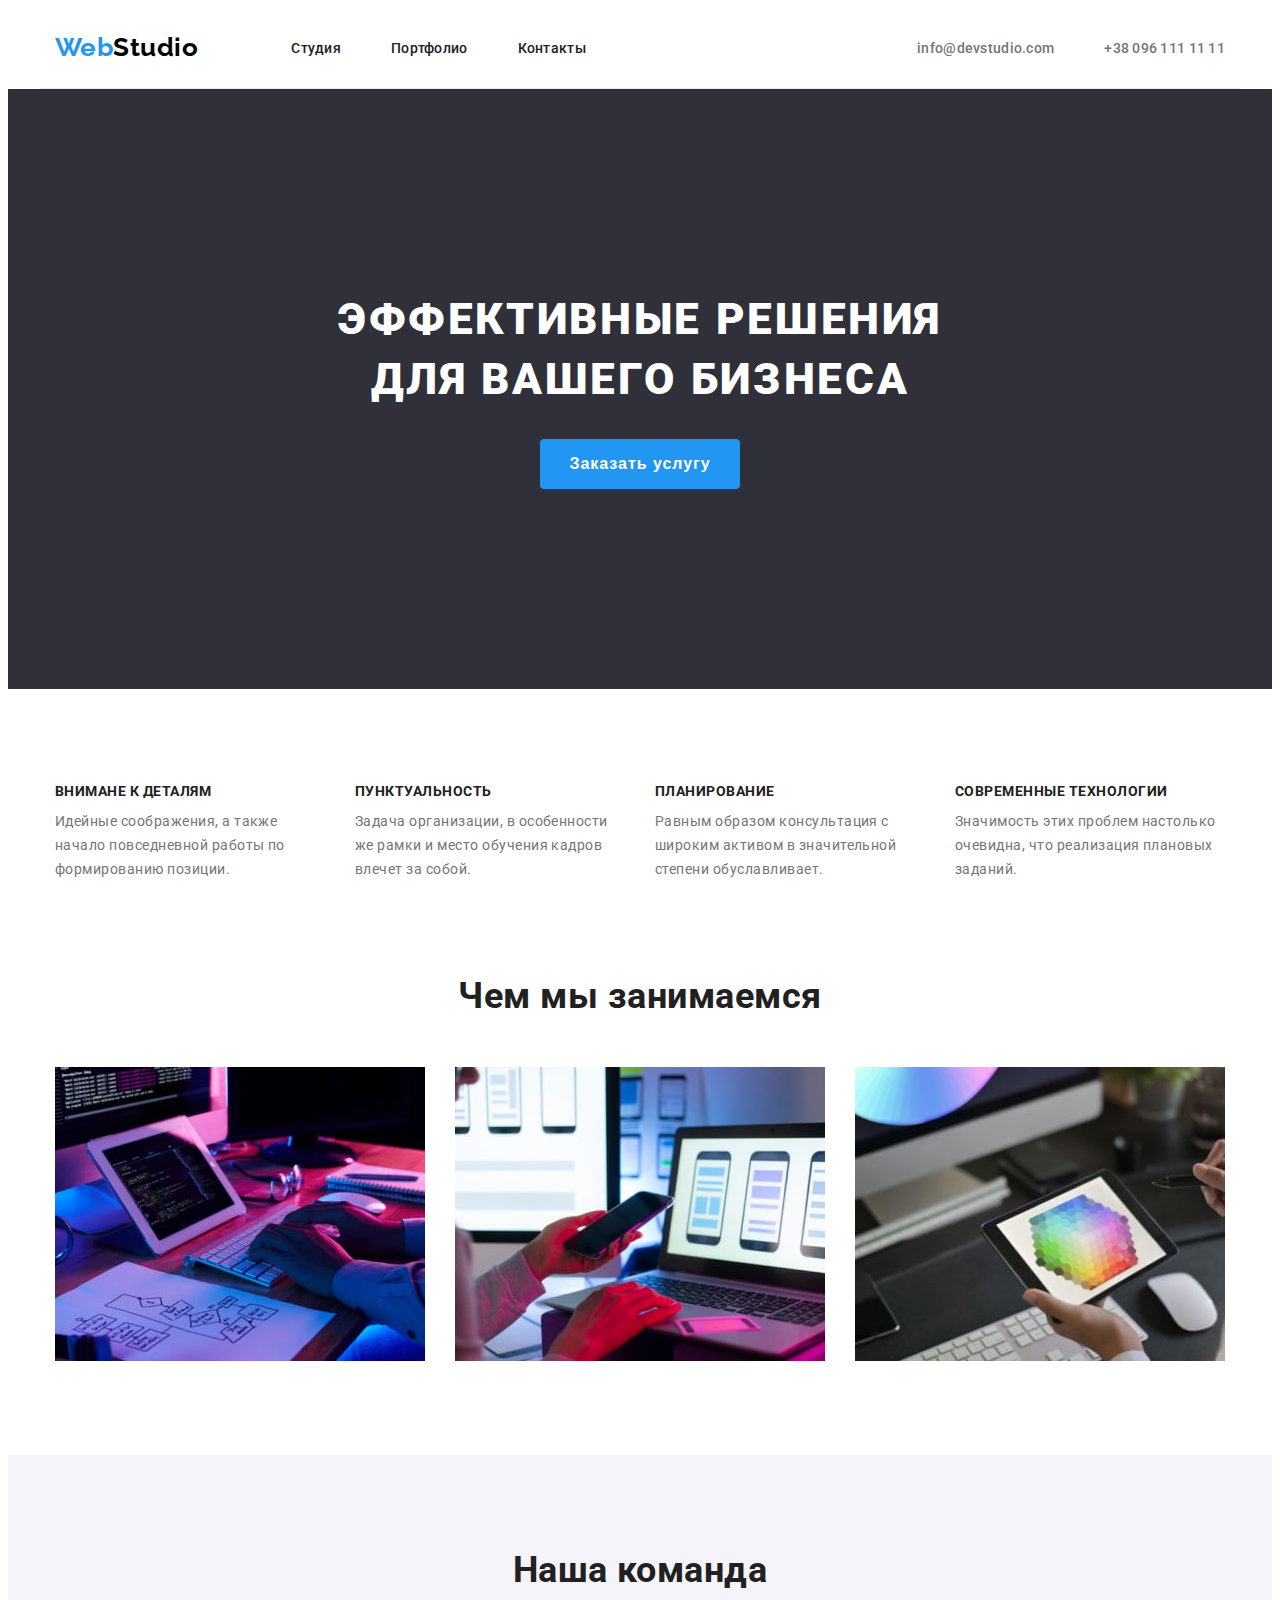
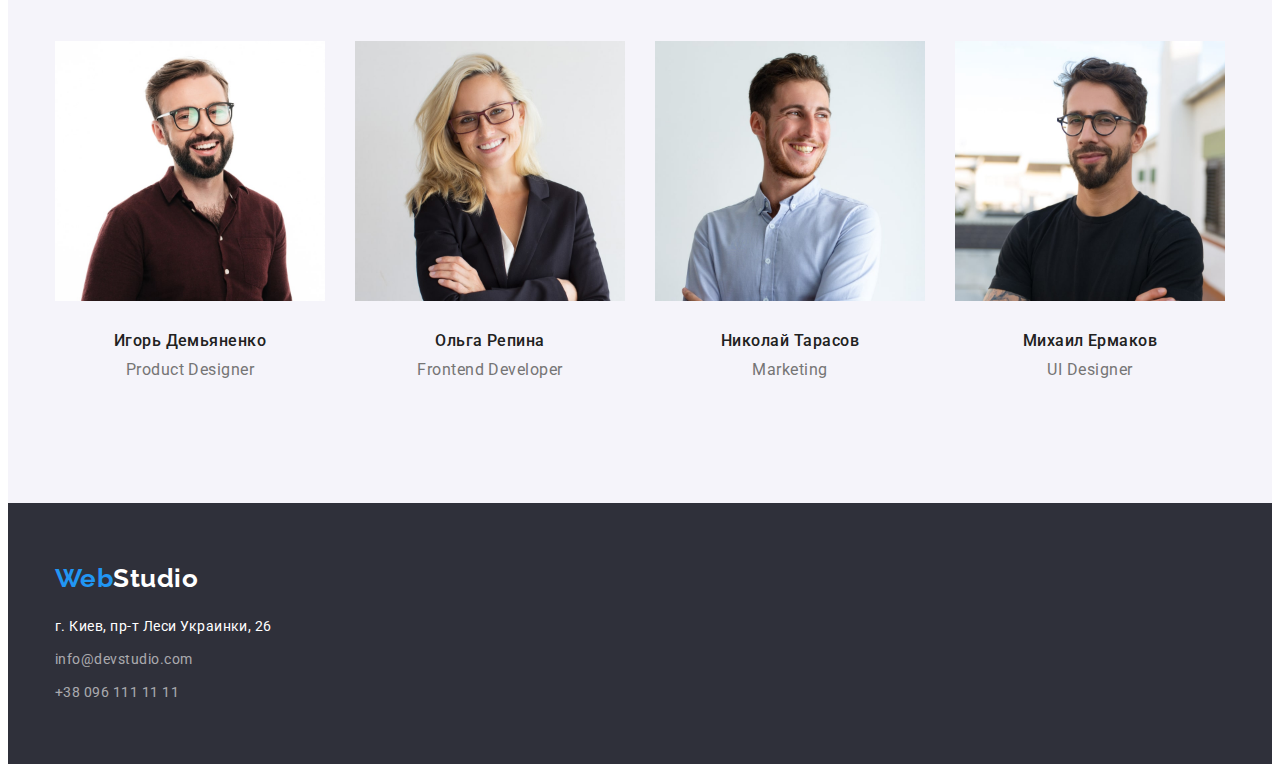
==== index.html @ ca456083 "Adds dbigiv to index" ====
<!DOCTYPE html>
<html lang="ru">
  <head>
    <meta charset="UTF-8" />
    <meta http-equiv="X-UA-Compatible" content="IE=edge" />
    <meta name="viewport" content="width=device-width, initial-scale=1.0" />
    <title>WebStudio - Main</title>
    <link rel="preconnect" href="https://fonts.googleapis.com" />
    <link rel="preconnect" href="https://fonts.gstatic.com" crossorigin />
    <link
      href="https://fonts.googleapis.com/css2?family=Raleway:wght@700&family=Roboto:wght@400;500;700;900&display=swap"
      rel="stylesheet"
    />
    <link
      rel="stylesheet"
      href="https://cdnjs.cloudflare.com/ajax/libs/modern-normalize/1.1.0/modern-normalize.min.css"
      integrity="sha512-wpPYUAdjBVSE4KJnH1VR1HeZfpl1ub8YT/NKx4PuQ5NmX2tKuGu6U/JRp5y+Y8XG2tV+wKQpNHVUX03MfMFn9Q=="
      crossorigin="anonymous"
      referrerpolicy="no-referrer"
    />
    <link rel="stylesheet" href="./css/styles.css" />
  </head>

  <body>
    <!-- Шапка -->
    <header class="header">
      <div class="container header-container">
        <nav class="header-nav">
          <a class="logo header-logo link" href="./" lang="en"
            ><span class="header-logo-accent">Web</span>Studio</a
          >
          <ul class="header-nav-list list">
            <li class="header-nav-item">
              <a class="header-nav-link link" href="./">Студия</a>
            </li>
            <li class="header-nav-item">
              <a class="header-nav-link link" href="./portfolio.html"
                >Портфолио</a
              >
            </li>
            <li class="header-nav-item">
              <a class="header-nav-link link" href="">Контакты</a>
            </li>
          </ul>
        </nav>

        <address class="address">
          <ul class="header-contact-list list">
            <li class="header-contact-item">
              <a
                class="header-contact-link link"
                href="email:info@devstudio.com"
                >info@devstudio.com</a
              >
            </li>
            <li class="header-contact-item">
              <a class="header-contact-link link" href="tel:+380961111111"
                >+38 096 111 11 11</a
              >
            </li>
          </ul>
        </address>
      </div>
    </header>

    <!-- Контент -->
    <main>
      <!-- Герой -->
      <section class="hero-section">
        <div class="container hero-container">
          <h1 class="hero-hdr">Эффективные решения для вашего бизнеса</h1>
          <button type="button" class="hero-btn btn">Заказать услугу</button>
        </div>
      </section>

      <!-- Особенности -->
      <section class="skills-section">
        <div class="container skills-container">
          <h2 class="" hidden>Особенности</h2>
          <ul class="skills-list list">
            <li class="skills-item">
              <h3 class="skills-item-header">Внимане к деталям</h3>
              <p class="skills-item-text">
                Идейные соображения, а также начало повседневной работы по
                формированию позиции.
              </p>
            </li>
            <li class="skills-item">
              <h3 class="skills-item-header">Пунктуальность</h3>
              <p class="skills-item-text">
                Задача организации, в особенности же рамки и место обучения
                кадров влечет за собой.
              </p>
            </li>
            <li class="skills-item">
              <h3 class="skills-item-header">Планирование</h3>
              <p class="skills-item-text">
                Равным образом консультация с широким активом в значительной
                степени обуславливает.
              </p>
            </li>
            <li class="skills-item">
              <h3 class="skills-item-header">Современные технологии</h3>
              <p class="skills-item-text">
                Значимость этих проблем настолько очевидна, что реализация
                плановых заданий.
              </p>
            </li>
          </ul>
        </div>
      </section>

      <!-- Чем мы занимаемся -->
      <section class="mission-section">
        <div class="container mission-container">
          <h2 class="mission-header">Чем мы занимаемся</h2>
          <ul class="mission-list list">
            <li class="mission-item">
              <img
                class="mission-img"
                src="./images/mission-img-1.jpg"
                alt="Выполняет верстку по блок-схеме для десктора и планшета"
                width="370"
                height="294"
              />
            </li>
            <li class="mission-item">
              <img
                class="mission-img"
                src="./images/mission-img-2.jpg"
                alt="Просматривает адаптивную верстку на ноутбуке"
                width="370"
                height="294"
              />
            </li>
            <li class="mission-item">
              <img
                class="mission-img"
                src="./images/mission-img-3.jpg"
                alt="Работает с цветовой картой"
                width="370"
                height="294"
              />
            </li>
          </ul>
        </div>
      </section>
      <!-- Наша команда -->
      <section class="team-section">
        <div class="container team-container">
          <h2 class="team-header">Наша команда</h2>
          <ul class="team-list list">
            <li class="team-item">
              <img
                class="team-img"
                src="./images/team-img-1.jpg"
                alt="парень улыбается"
                width="270"
                height="260"
              />
              <div class="team-item-info">
                <h3 class="team-item-header">Игорь Демьяненко</h3>
                <p class="team-item-text" lang="en">Product Designer</p>
              </div>
            </li>
            <li class="team-item">
              <img
                class="team-img"
                src="./images/team-img-2.jpg"
                alt="девушка улыбается"
                width="270"
                height="260"
              />
              <div class="team-item-info">
                <h3 class="team-item-header">Ольга Репина</h3>
                <p class="team-item-text" lang="en">Frontend Developer</p>
              </div>
            </li>
            <li class="team-item">
              <img
                class="team-img"
                src="./images/team-img-3.jpg"
                alt="парень улыбается"
                width="270"
                height="260"
              />
              <div class="team-item-info">
                <h3 class="team-item-header">Николай Тарасов</h3>
                <p class="team-item-text" lang="en">Marketing</p>
              </div>
            </li>
            <li class="team-item">
              <img
                class="team-img"
                src="./images/team-img-4.jpg"
                alt="парень улыбается"
                width="270"
                height="260"
              />
              <div class="team-item-info">
                <h3 class="team-item-header">Михаил Ермаков</h3>
                <p class="team-item-text" lang="en">UI Designer</p>
              </div>
            </li>
          </ul>
        </div>
      </section>
    </main>

    <!-- Подвал -->
    <footer class="footer">
      <div class="container footer-container">
        <a href="./" lang="en" class="logo footer-logo link"
          ><span class="footer-logo-accent">Web</span>Studio</a
        >
        <p class="footer-address">г. Киев, пр-т Леси Украинки, 26</p>
        <ul class="footer-list list">
          <li class="footer-item">
            <a class="footer-link link" href="email:info@devstudio.com"
              >info@devstudio.com
            </a>
          </li>
          <li class="footer-item">
            <a class="footer-link link" href="tel:+380961111111"
              >+38 096 111 11 11
            </a>
          </li>
        </ul>
      </div>
    </footer>
  </body>
</html>
---- css/styles.css ----
:root {
  --primary-header-color: #212121;
  --secondary-header-color: #ffffff;
  --primary-text-color: #757575;
  --secondary-text-color: #ffffff;
  --alt-bkg-color: #f5f4fa;
  --hero-footer-color: #2f303a;
  --accent-color: #2196f3;
  --logo-black: #000000;
  --logo-white: #ffffff;
  --logo-strike: #ececec;
  --card-border: #eeeeee;
  --flex-margin: 30px;
}

body {
  font-family: 'Roboto', sans-serif;
  font-style: normal;
  font-weight: 400;
  letter-spacing: 0.03em;
  background-color: #ffffff;
}

/* Глобальные */
html {
  box-sizing: border-box;
}

*,
*::before,
*::after {
  box-sizing: inherit;
  /* outline: tomato solid 1px; */
}

h1,
h2,
h3,
h4,
h5,
h6,
p {
  margin: 0;
  padding: 0;
}

img {
  display: block;
  max-width: 100%;
}

.link {
  text-decoration: none;
  font-style: inherit;
}

.list {
  list-style: none;
  padding: 0;
  margin: 0;
}
.logo {
  font-family: Raleway;
  font-weight: 700;
  font-size: 26px;
  line-height: calc(31 / 26);
}

.address {
  font-style: inherit;
}

.container {
  width: 1200px;
  margin: 0 auto;
  padding-left: 15px;
  padding-right: 15px;
}

/* Шапка */

.header-container {
  display: flex;
  align-items: center;
  justify-content: space-between;
  padding-top: 24px;
  padding-bottom: 25px;
  border-bottom: 1px solid var(--logo-strike);
}

.header-logo {
  color: var(--logo-black);
  display: inline-block;
  margin-right: 93px;
}

.header-logo-accent {
  color: var(--accent-color);
}

.header-nav {
  display: flex;
  align-items: center;
}

.header-nav-list {
  display: flex;
}

.header-nav-item:not(:last-child) {
  margin-right: 50px;
}

.header-nav-link {
  font-weight: 500;
  font-size: 14px;
  line-height: calc(16 / 14);
  letter-spacing: 0.02em;
  color: var(--primary-header-color);
}

.header-nav-link:hover,
.header-nav-link:focus {
  color: var(--accent-color);
}

.header-contact-list {
  display: flex;
}

.header-contact-item:not(:last-child) {
  margin-right: 50px;
}

.header-contact-link {
  font-weight: 500;
  font-size: 14px;
  line-height: calc(16 / 14);
  letter-spacing: 0.02em;
  color: var(--primary-text-color);
}
.header-contact-link:hover,
.header-contact-link:focus {
  color: var(--accent-color);
}

/* Герой */
.hero-section {
  background-color: var(--hero-footer-color);
}

.hero-container {
  padding: 200px 250px;
  text-align: center;
}

.hero-hdr {
  margin-bottom: 30px;
  font-weight: 900;
  font-size: 44px;
  line-height: calc(60 / 44);
  text-align: center;
  letter-spacing: 0.06em;
  text-transform: uppercase;
  color: var(--secondary-text-color);
}

.hero-btn {
  width: 200px;
  height: 50px;
  border-radius: 4px;
  border-style: none;

  font-weight: 700;
  font-size: 16px;
  line-height: calc(30 / 16);
  text-align: center;
  letter-spacing: 0.06em;
  color: var(--secondary-header-color);
  background-color: var(--accent-color);
  cursor: pointer;
}

/* Особенности */

.skills-container {
  padding-top: 94px;
  padding-bottom: 94px;
}

.skills-list {
  display: flex;
}

.skills-item {
  width: calc((100% - 3 * var(--flex-margin)) / 4);
}

.skills-item:not(:last-child) {
  margin-right: var(--flex-margin);
}

.skills-item-header {
  margin-bottom: 10px;

  font-weight: 700;
  font-size: 14px;
  line-height: calc(16 / 14);
  text-transform: uppercase;
  color: var(--primary-header-color);
}

.skills-item-text {
  font-size: 14px;
  line-height: calc(24 / 14);
  color: var(--primary-text-color);
}

/* Чем мы занимаемся */

.mission-header,
.team-header {
  margin-bottom: 50px;

  font-weight: 700;
  font-size: 36px;
  line-height: calc(42 / 36);
  text-align: center;
  color: var(--primary-header-color);
}

.mission-container {
  padding-bottom: 94px;
}

.mission-list {
  display: flex;
}

.mission-item {
  width: calc((100% - 2 * var(--flex-margin)) / 3);
}

.mission-item:not(:last-child) {
  margin-right: var(--flex-margin);
}

/* Наша команда */

.team-container {
  padding-top: 94px;
  padding-bottom: 94px;
}

.team-section {
  background-color: var(--alt-bkg-color);
}

.team-list {
  display: flex;
}

.team-item {
  width: calc((100% - 3 * var(--flex-margin)) / 4);
}

.team-item:not(:last-child) {
  margin-right: var(--flex-margin);
}

.team-item-info {
  padding: 30px;
}

.team-item-header {
  margin-bottom: 10px;
  font-weight: 500;
  font-size: 16px;
  line-height: calc(19 / 16);
  text-align: center;
  color: var(--primary-header-color);
}

.team-item-text {
  font-size: 16px;
  line-height: calc(19 / 16);
  text-align: center;
  color: var(--primary-text-color);
}

/* Подвал */
.footer {
  background-color: var(--hero-footer-color);
}

.footer-container {
  padding-top: 60px;
  padding-bottom: 60px;
}

.footer-logo {
  margin-bottom: 20px;
  display: block;
  color: var(--logo-white);
}

.footer-logo-accent {
  color: var(--accent-color);
}

.footer-address {
  margin-bottom: 9px;
  display: block;

  font-size: 14px;
  line-height: calc(24 / 14);
  color: var(--secondary-text-color);
}

.footer-item:not(:last-child) {
  margin-bottom: 9px;
}

.footer-link {
  font-size: 14px;
  line-height: calc(24 / 14);
  color: rgba(255, 255, 255, 0.6);
}
.footer-link:hover,
.footer-link:focus {
  color: var(--accent-color);
}

/* Портфолио */

.portfolio-container {
  padding-top: 94px;
  padding-bottom: 94px;
}

.filter-list {
  display: flex;
  justify-content: center;
  padding-bottom: 50px;
}

.filter-button {
  padding: 6px 22px;
  border-radius: 4px;
  border-style: none;

  font-weight: 500;
  font-size: 16px;
  line-height: calc(26 / 16);
  text-align: center;
  color: var(--primary-header-color);
  background-color: var(--alt-bkg-color);
  cursor: pointer;
}

.filter-item:not(:last-child) {
  margin-right: 8px;
}

.filter-button:hover,
.filter-button:focus {
  color: var(--secondary-header-color);
  background-color: var(--accent-color);
}

.examples-list {
  display: flex;
  flex-wrap: wrap;
  margin-top: calc(-1 * var(--flex-margin));
  margin-left: calc(-1 * var(--flex-margin));
}

.examples-item {
  margin-top: var(--flex-margin);
  margin-left: var(--flex-margin);
}

.examples-info {
  padding: 20px 24px;
  border-bottom: 1px solid var(--card-border);
  border-right: 1px solid var(--card-border);
  border-left: 1px solid var(--card-border);
}
.examples-header {
  font-weight: 700;
  font-size: 18px;
  line-height: calc(36 / 18);
  letter-spacing: 0.06em;
  color: var(--primary-header-color);
}

.examples-text {
  font-size: 16px;
  line-height: calc(30 / 16);
  color: var(--primary-text-color);
}

.examples-img {
  width: 370px;
  height: 294px;
}
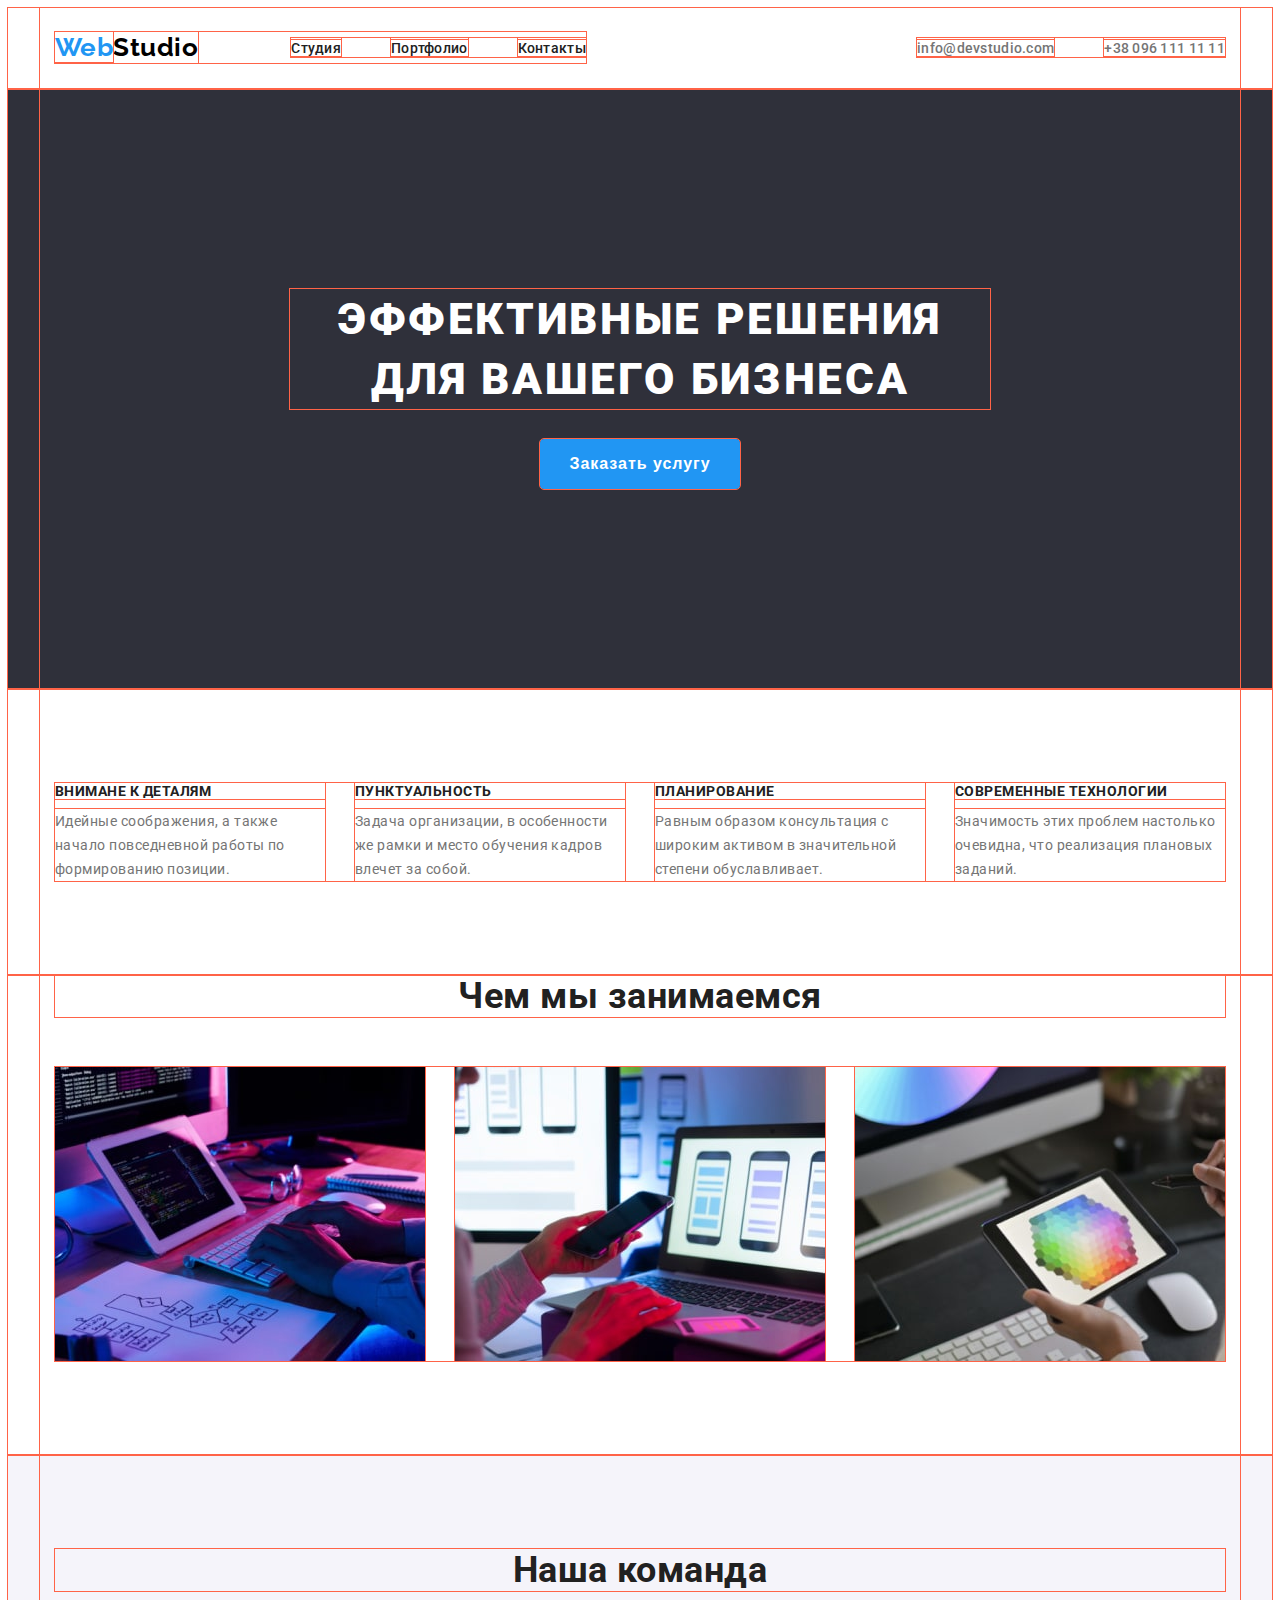
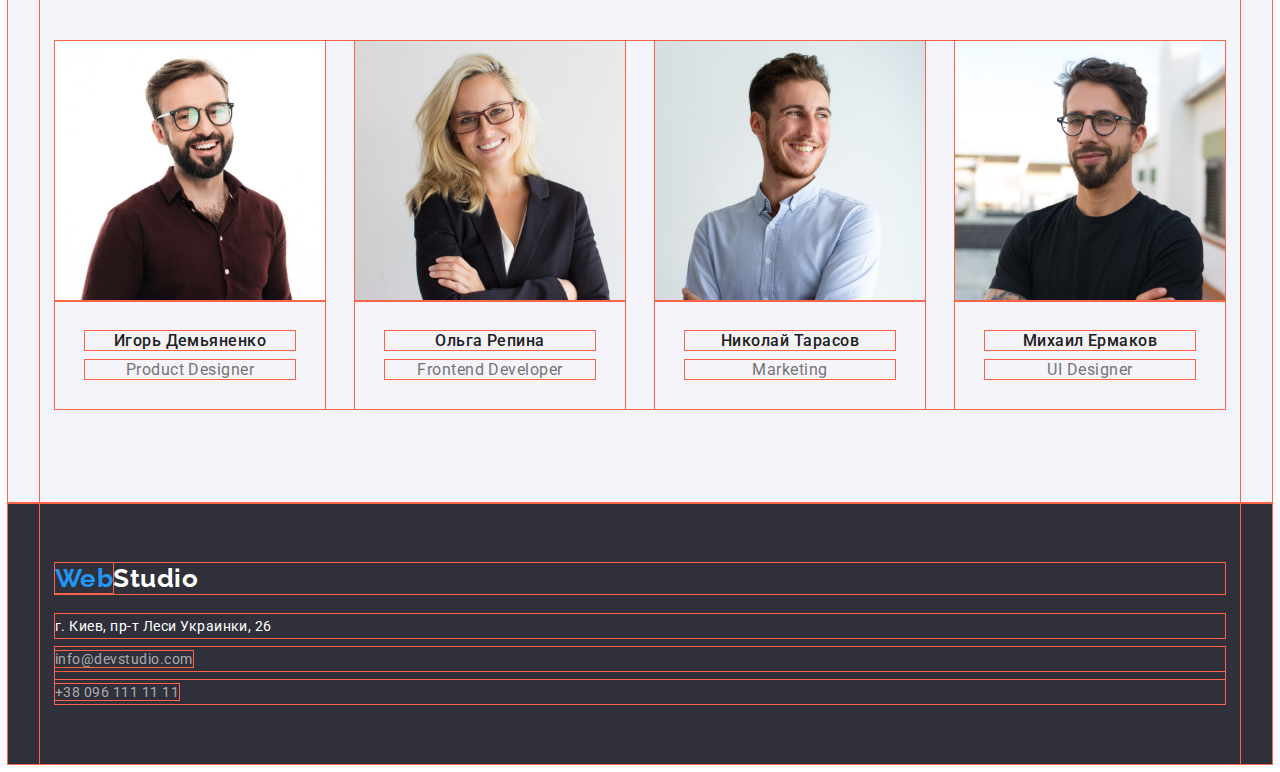
==== commit 7bb1f065: "Adds flexbasis" ====
--- a/index.html
+++ b/index.html
@@ -120,8 +120,6 @@
                 class="mission-img"
                 src="./images/mission-img-1.jpg"
                 alt="Выполняет верстку по блок-схеме для десктора и планшета"
-                width="370"
-                height="294"
               />
             </li>
             <li class="mission-item">
@@ -129,8 +127,6 @@
                 class="mission-img"
                 src="./images/mission-img-2.jpg"
                 alt="Просматривает адаптивную верстку на ноутбуке"
-                width="370"
-                height="294"
               />
             </li>
             <li class="mission-item">
@@ -138,8 +134,6 @@
                 class="mission-img"
                 src="./images/mission-img-3.jpg"
                 alt="Работает с цветовой картой"
-                width="370"
-                height="294"
               />
             </li>
           </ul>
@@ -155,8 +149,6 @@
                 class="team-img"
                 src="./images/team-img-1.jpg"
                 alt="парень улыбается"
-                width="270"
-                height="260"
               />
               <div class="team-item-info">
                 <h3 class="team-item-header">Игорь Демьяненко</h3>
@@ -168,8 +160,6 @@
                 class="team-img"
                 src="./images/team-img-2.jpg"
                 alt="девушка улыбается"
-                width="270"
-                height="260"
               />
               <div class="team-item-info">
                 <h3 class="team-item-header">Ольга Репина</h3>
@@ -181,8 +171,6 @@
                 class="team-img"
                 src="./images/team-img-3.jpg"
                 alt="парень улыбается"
-                width="270"
-                height="260"
               />
               <div class="team-item-info">
                 <h3 class="team-item-header">Николай Тарасов</h3>
@@ -194,8 +182,6 @@
                 class="team-img"
                 src="./images/team-img-4.jpg"
                 alt="парень улыбается"
-                width="270"
-                height="260"
               />
               <div class="team-item-info">
                 <h3 class="team-item-header">Михаил Ермаков</h3>
--- a/css/styles.css
+++ b/css/styles.css
@@ -30,7 +30,7 @@
 *::before,
 *::after {
   box-sizing: inherit;
-  /* outline: tomato solid 1px; */
+  outline: tomato solid 1px;
 }
 
 h1,
@@ -47,6 +47,7 @@
 img {
   display: block;
   max-width: 100%;
+  height: auto;
 }
 
 .link {
@@ -193,7 +194,7 @@
 }
 
 .skills-item {
-  width: calc((100% - 3 * var(--flex-margin)) / 4);
+  flex-basis: calc((100% - 3 * var(--flex-margin)) / 4);
 }
 
 .skills-item:not(:last-child) {
@@ -238,11 +239,17 @@
 }
 
 .mission-item {
-  width: calc((100% - 2 * var(--flex-margin)) / 3);
+  flex-basis: calc((100% - 2 * var(--flex-margin)) / 3);
 }
 
 .mission-item:not(:last-child) {
   margin-right: var(--flex-margin);
+}
+
+.mission-img {
+  /* width: 370px;
+  height: 294px; */
+  flex-basis: calc(100% / 3 - var(--flex-margin));
 }
 
 /* Наша команда */
@@ -261,7 +268,7 @@
 }
 
 .team-item {
-  width: calc((100% - 3 * var(--flex-margin)) / 4);
+  flex-basis: calc((100% - 3 * var(--flex-margin)) / 4);
 }
 
 .team-item:not(:last-child) {
@@ -401,6 +408,7 @@
 }
 
 .examples-img {
-  width: 370px;
-  height: 294px;
-}
+  /* width: 370px;
+  height: 294px; */
+  flex-basis: calc(100% / 3 - var(--flex-margin));
+}
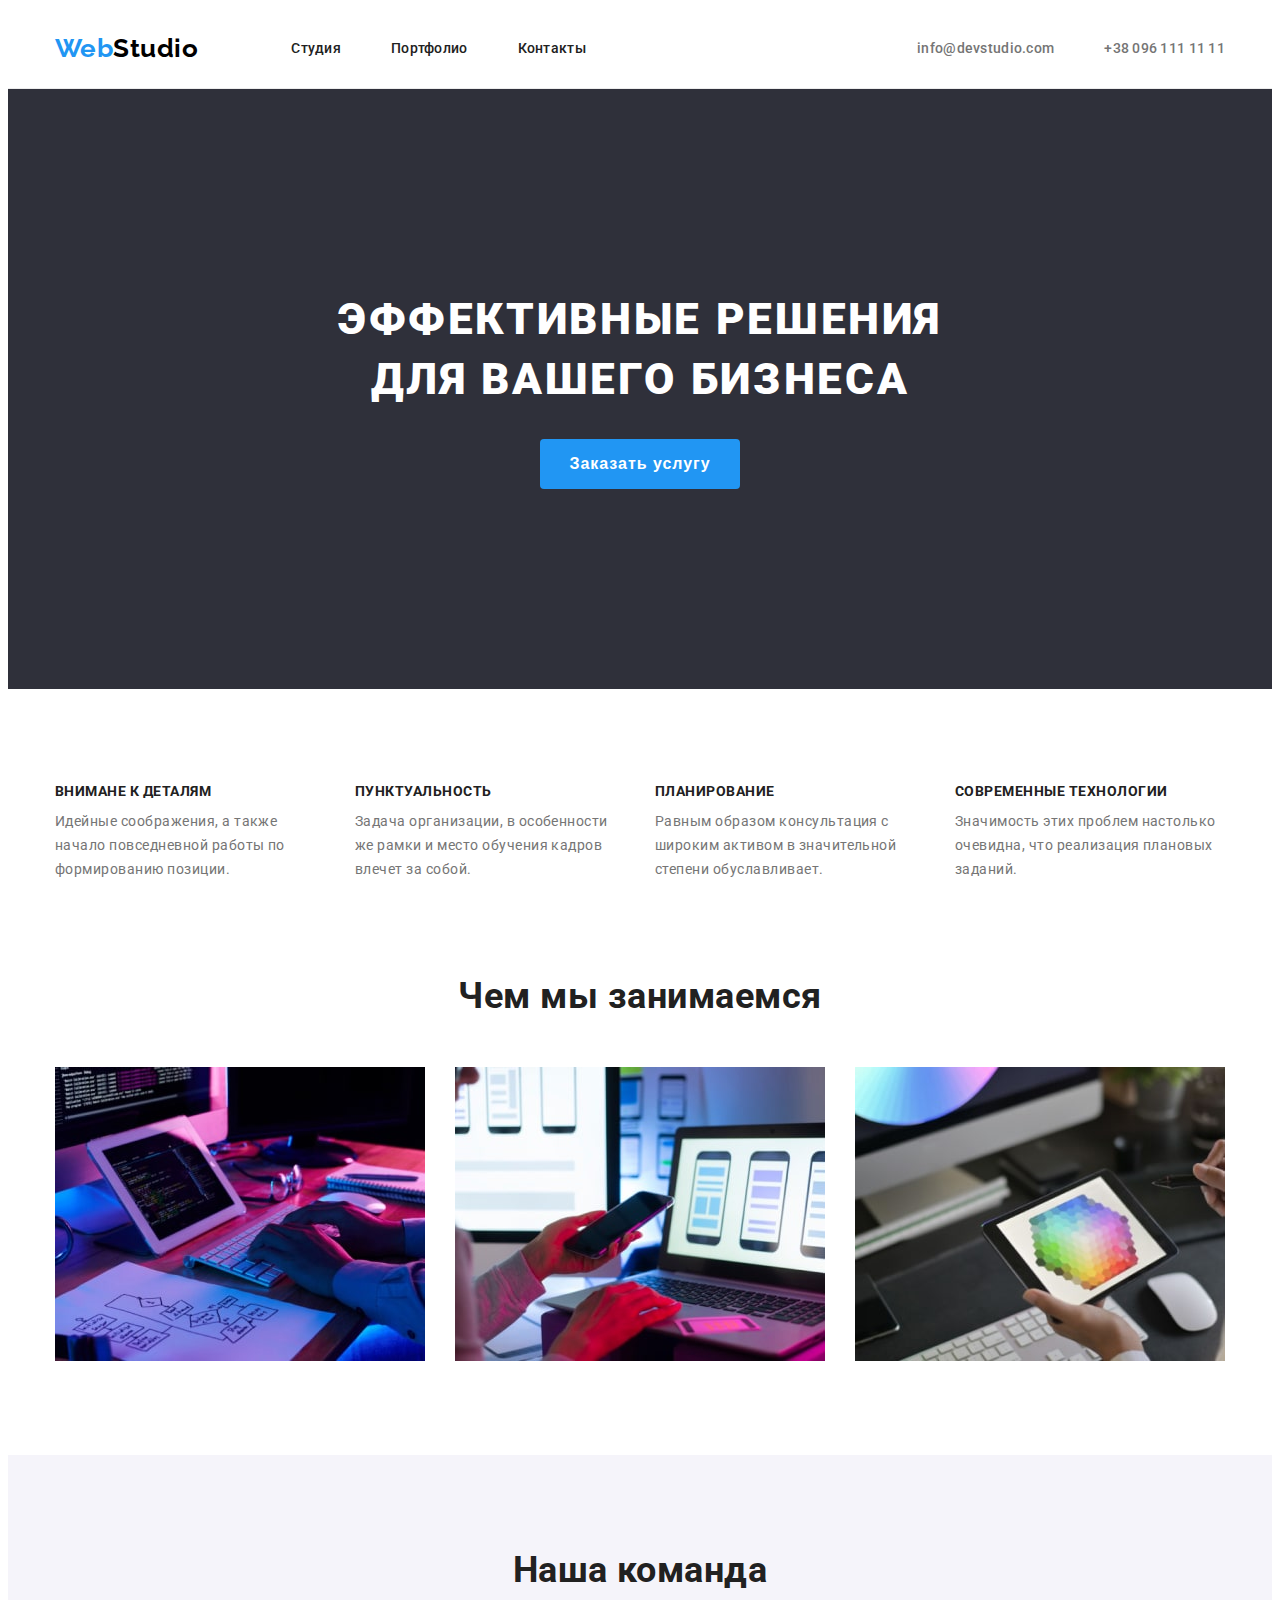
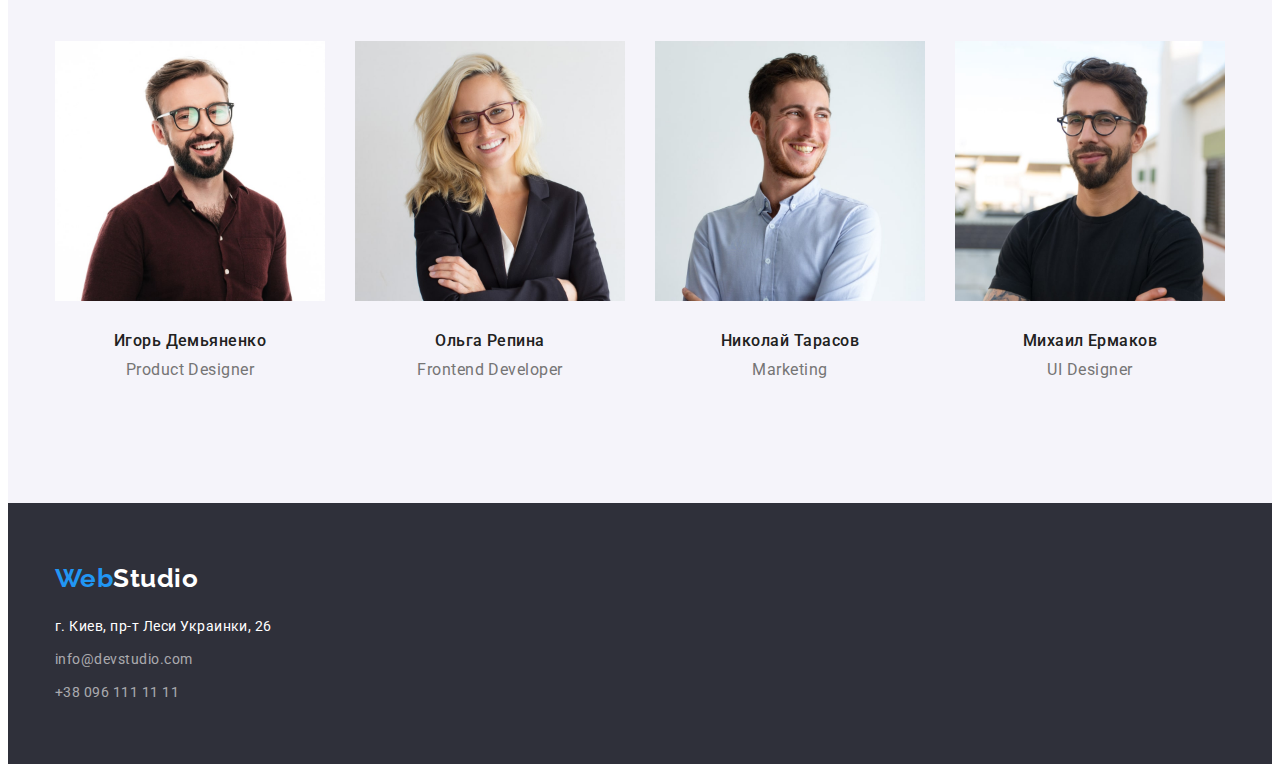
==== commit 7d8a1b02: "Removed address tag from header" ====
--- a/index.html
+++ b/index.html
@@ -44,22 +44,18 @@
           </ul>
         </nav>
 
-        <address class="address">
-          <ul class="header-contact-list list">
-            <li class="header-contact-item">
-              <a
-                class="header-contact-link link"
-                href="email:info@devstudio.com"
-                >info@devstudio.com</a
-              >
-            </li>
-            <li class="header-contact-item">
-              <a class="header-contact-link link" href="tel:+380961111111"
-                >+38 096 111 11 11</a
-              >
-            </li>
-          </ul>
-        </address>
+        <ul class="header-contact-list list">
+          <li class="header-contact-item">
+            <a class="header-contact-link link" href="email:info@devstudio.com"
+              >info@devstudio.com</a
+            >
+          </li>
+          <li class="header-contact-item">
+            <a class="header-contact-link link" href="tel:+380961111111"
+              >+38 096 111 11 11</a
+            >
+          </li>
+        </ul>
       </div>
     </header>
 
--- a/css/styles.css
+++ b/css/styles.css
@@ -30,7 +30,7 @@
 *::before,
 *::after {
   box-sizing: inherit;
-  outline: tomato solid 1px;
+  /* outline: tomato solid 1px; */
 }
 
 h1,
@@ -79,20 +79,23 @@
 }
 
 /* Шапка */
+.header {
+  border-bottom: 1px solid var(--logo-strike);
+}
 
 .header-container {
   display: flex;
   align-items: center;
   justify-content: space-between;
-  padding-top: 24px;
-  padding-bottom: 25px;
-  border-bottom: 1px solid var(--logo-strike);
+  /* padding-top: 24px;
+  padding-bottom: 25px; */
 }
 
 .header-logo {
+  margin-right: 93px;
+  display: inline-block;
+
   color: var(--logo-black);
-  display: inline-block;
-  margin-right: 93px;
 }
 
 .header-logo-accent {
@@ -113,6 +116,11 @@
 }
 
 .header-nav-link {
+  padding-top: 32px;
+  padding-bottom: 32px;
+
+  display: inline-block;
+
   font-weight: 500;
   font-size: 14px;
   line-height: calc(16 / 14);
@@ -134,6 +142,11 @@
 }
 
 .header-contact-link {
+  padding-top: 32px;
+  padding-bottom: 32px;
+
+  display: inline-block;
+
   font-weight: 500;
   font-size: 14px;
   line-height: calc(16 / 14);
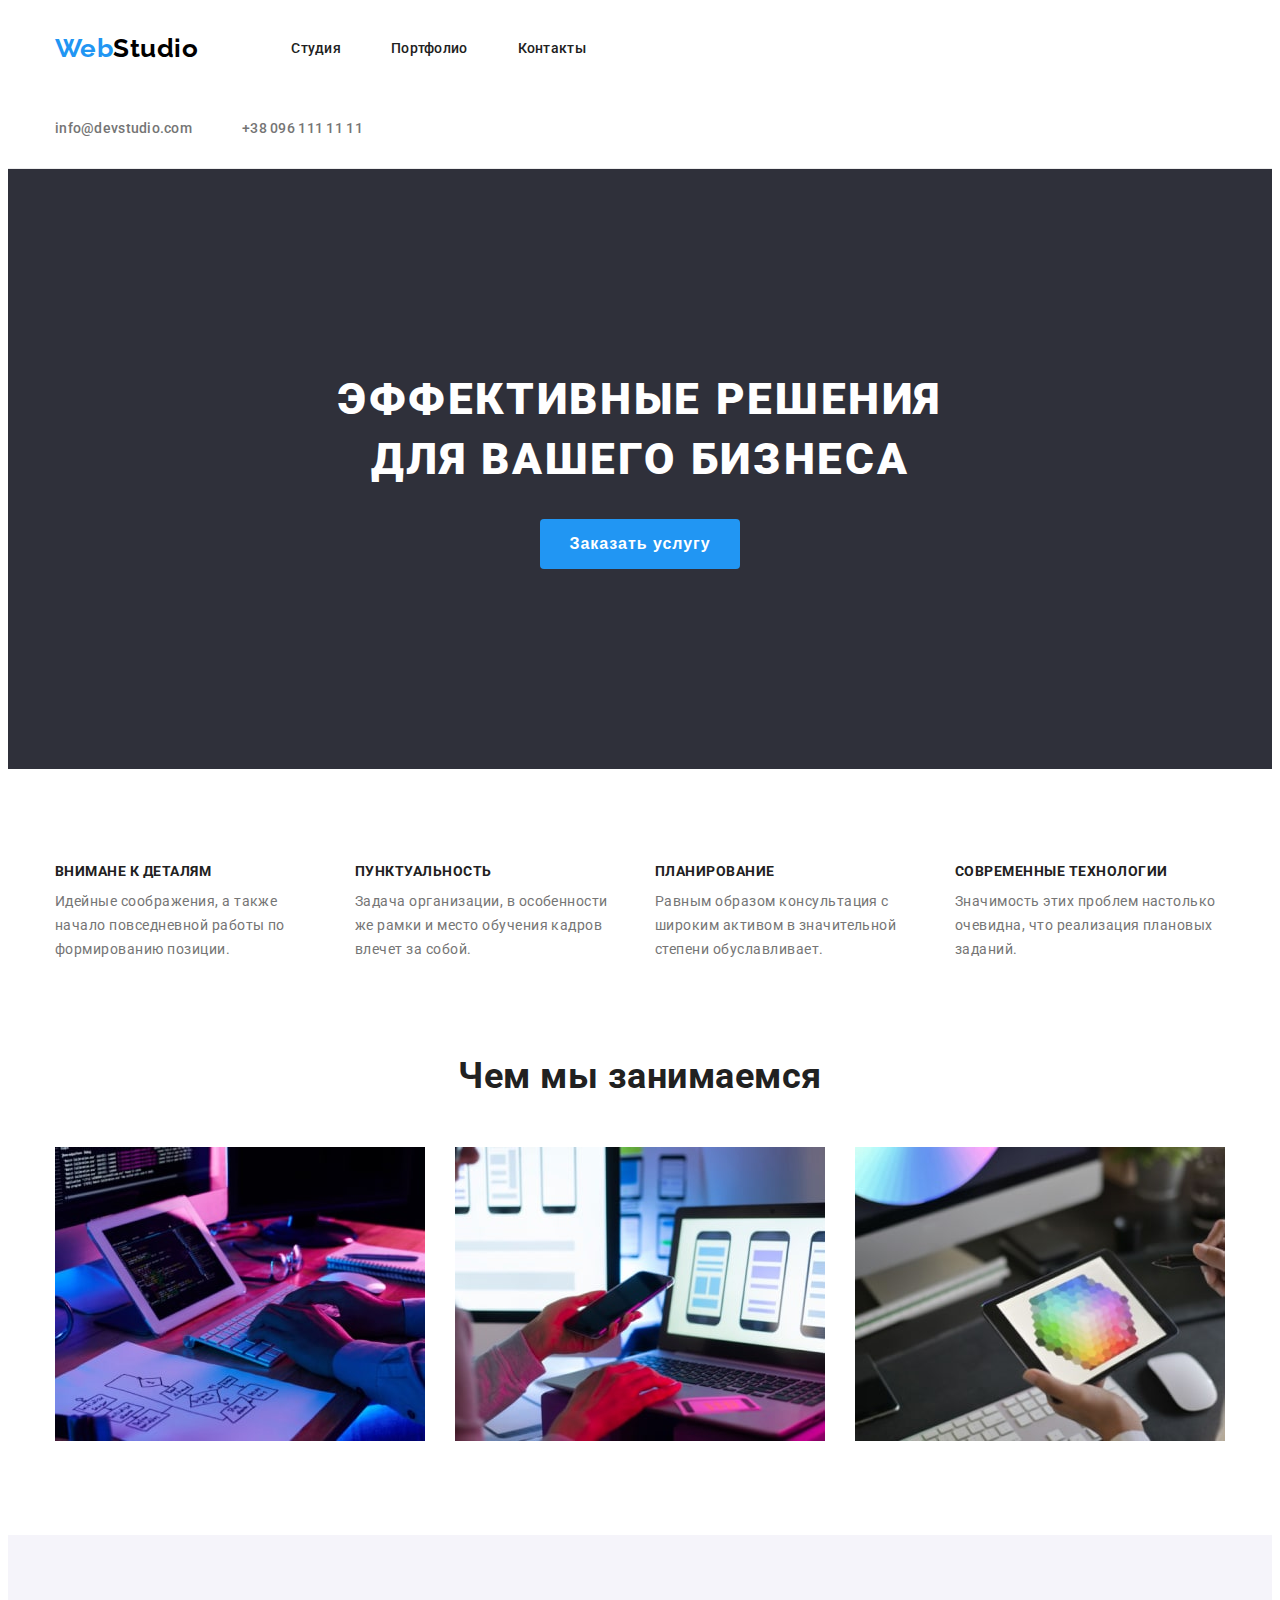
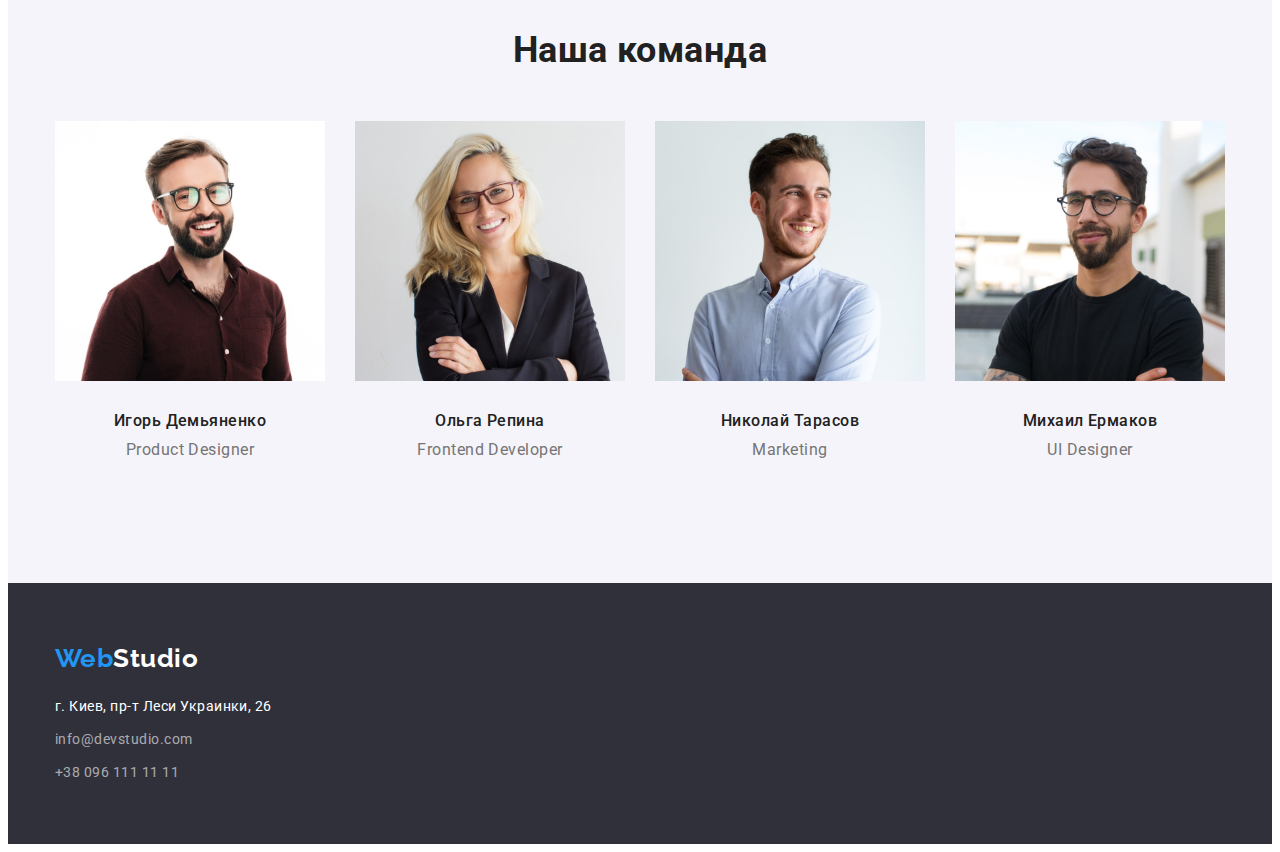
==== commit 5e75aa37: "Removed header-container class as redudant" ====
--- a/index.html
+++ b/index.html
@@ -24,7 +24,7 @@
   <body>
     <!-- Шапка -->
     <header class="header">
-      <div class="container header-container">
+      <div class="container">
         <nav class="header-nav">
           <a class="logo header-logo link" href="./" lang="en"
             ><span class="header-logo-accent">Web</span>Studio</a
--- a/css/styles.css
+++ b/css/styles.css
@@ -160,15 +160,14 @@
 
 /* Герой */
 .hero-section {
+  padding: 200px 0;
   background-color: var(--hero-footer-color);
 }
 
-.hero-container {
-  padding: 200px 250px;
-  text-align: center;
-}
-
 .hero-hdr {
+  width: 696px;
+  margin-right: auto;
+  margin-left: auto;
   margin-bottom: 30px;
   font-weight: 900;
   font-size: 44px;
@@ -182,8 +181,11 @@
 .hero-btn {
   width: 200px;
   height: 50px;
+  margin-right: auto;
+  margin-left: auto;
   border-radius: 4px;
   border-style: none;
+  display: block;
 
   font-weight: 700;
   font-size: 16px;
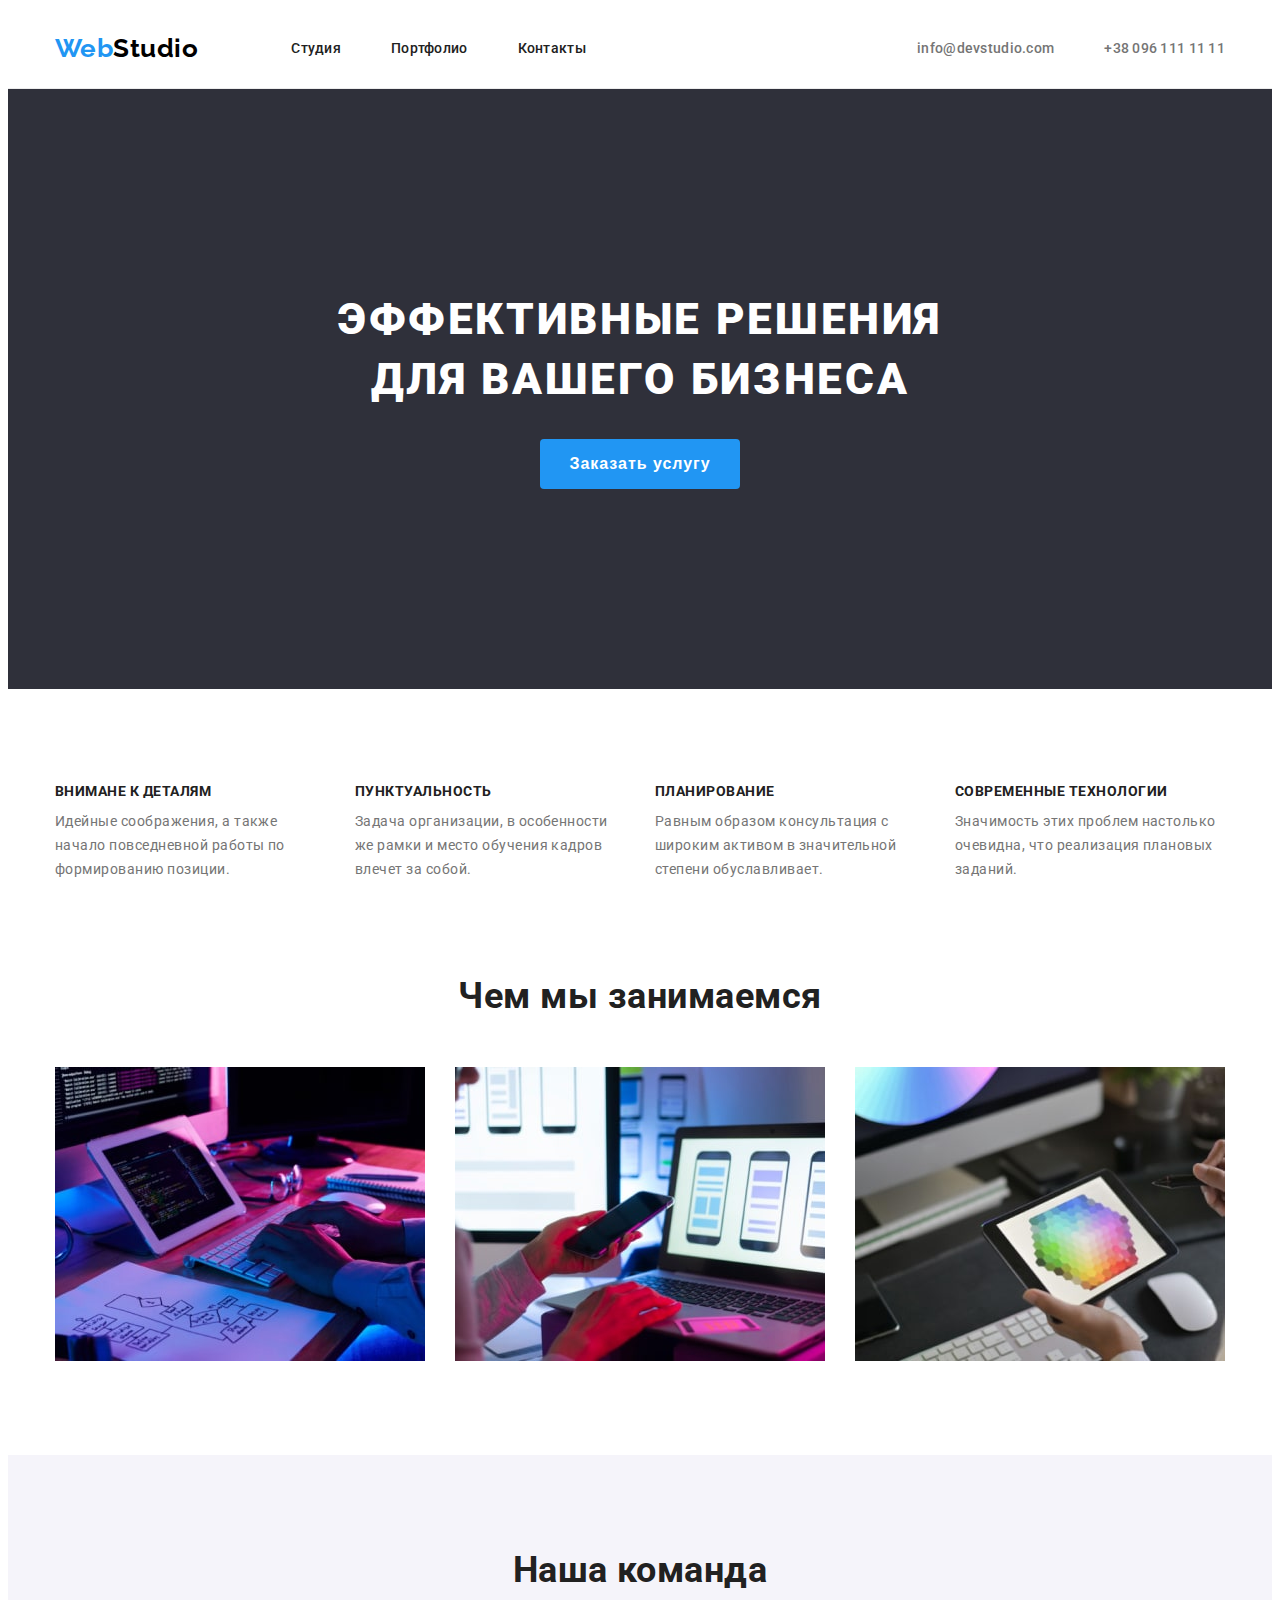
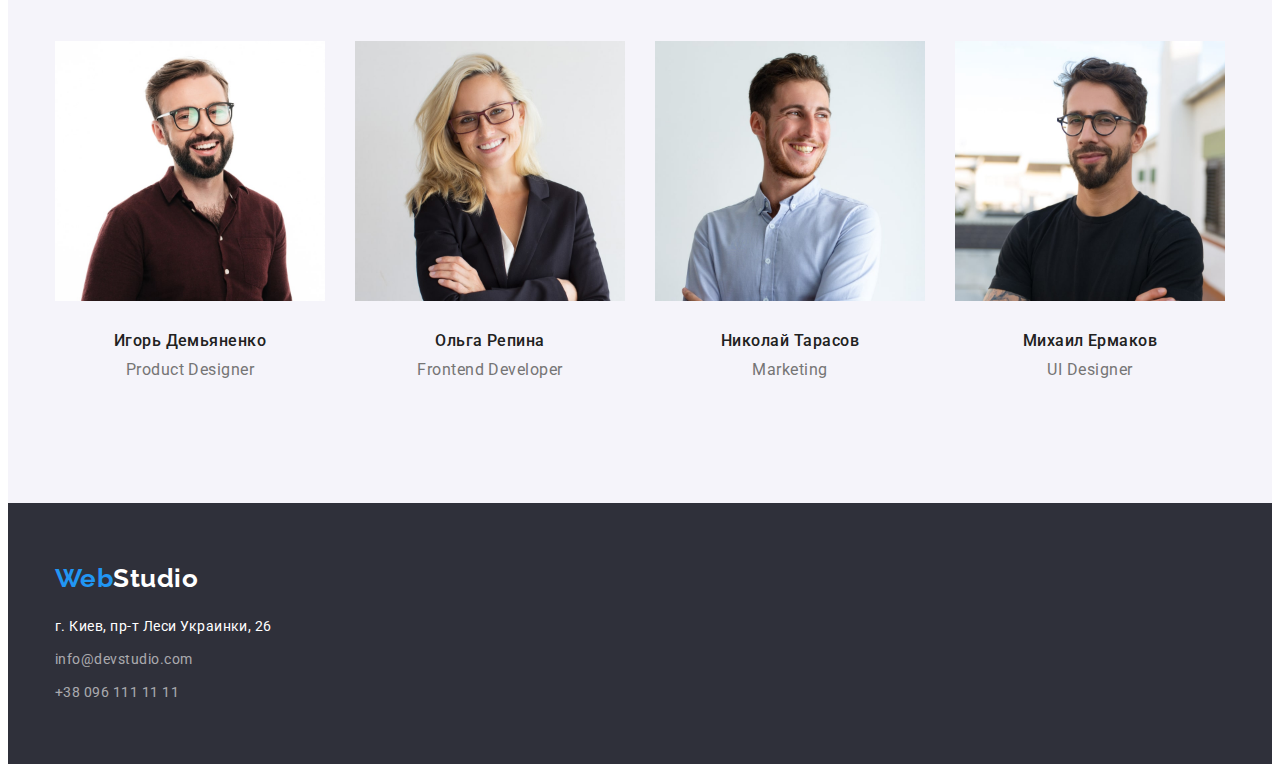
==== commit e48c584e: "Ooops! header-container restored, hero-container removed" ====
--- a/index.html
+++ b/index.html
@@ -24,7 +24,7 @@
   <body>
     <!-- Шапка -->
     <header class="header">
-      <div class="container">
+      <div class="container header-container">
         <nav class="header-nav">
           <a class="logo header-logo link" href="./" lang="en"
             ><span class="header-logo-accent">Web</span>Studio</a
@@ -63,7 +63,7 @@
     <main>
       <!-- Герой -->
       <section class="hero-section">
-        <div class="container hero-container">
+        <div class="container">
           <h1 class="hero-hdr">Эффективные решения для вашего бизнеса</h1>
           <button type="button" class="hero-btn btn">Заказать услугу</button>
         </div>
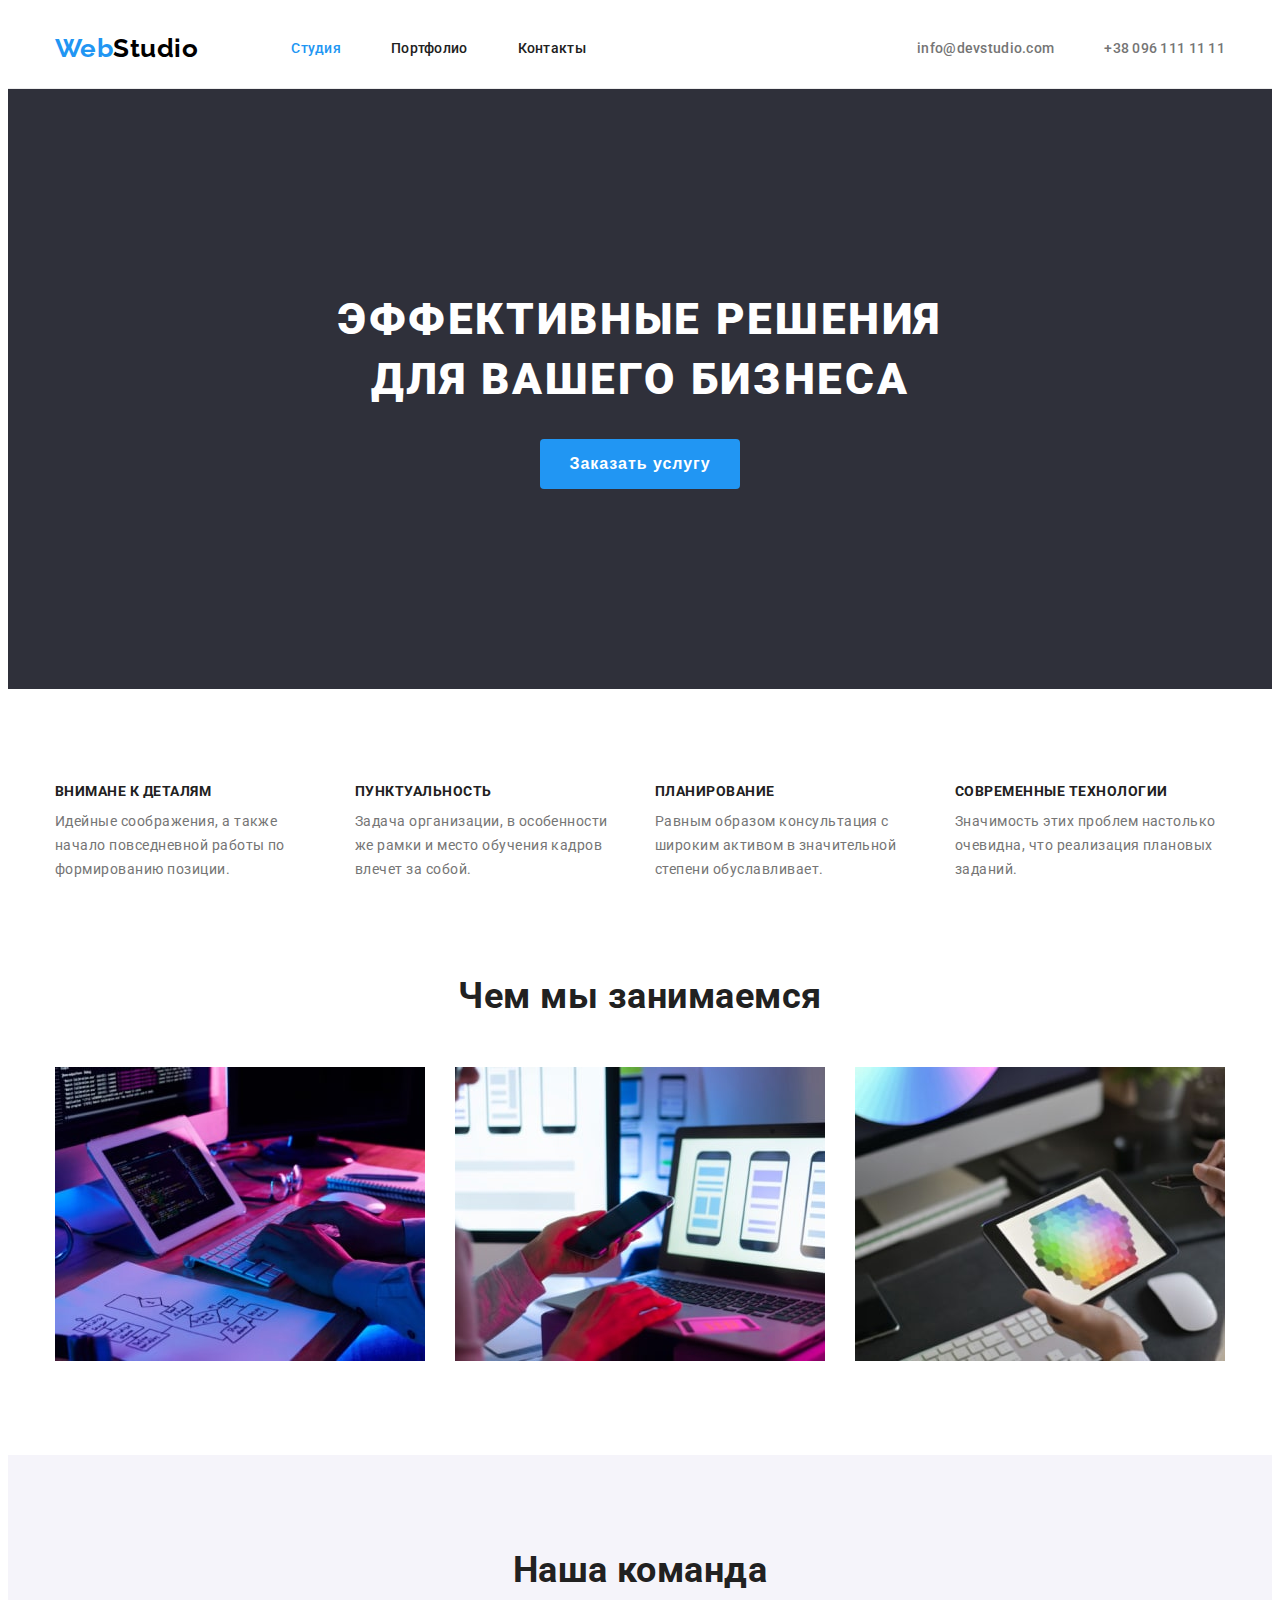
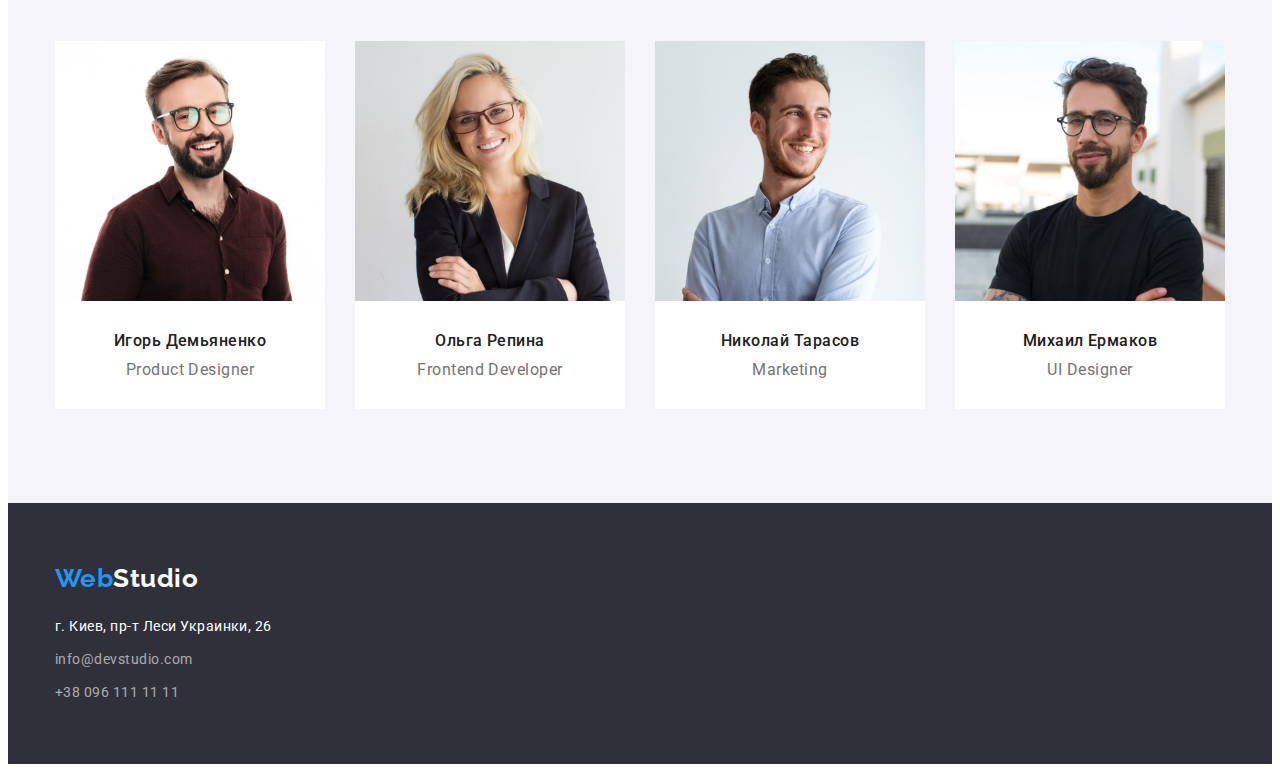
==== commit 473b933c: "Added current, fixed visually-hidden, replaced padding by margin" ====
--- a/index.html
+++ b/index.html
@@ -29,9 +29,9 @@
           <a class="logo header-logo link" href="./" lang="en"
             ><span class="header-logo-accent">Web</span>Studio</a
           >
-          <ul class="header-nav-list list">
+          <ul class="header-nav-list">
             <li class="header-nav-item">
-              <a class="header-nav-link link" href="./">Студия</a>
+              <a class="header-nav-link link current" href="./">Студия</a>
             </li>
             <li class="header-nav-item">
               <a class="header-nav-link link" href="./portfolio.html"
@@ -44,7 +44,7 @@
           </ul>
         </nav>
 
-        <ul class="header-contact-list list">
+        <ul class="header-contact-list">
           <li class="header-contact-item">
             <a class="header-contact-link link" href="email:info@devstudio.com"
               >info@devstudio.com</a
@@ -70,10 +70,10 @@
       </section>
 
       <!-- Особенности -->
-      <section class="skills-section">
-        <div class="container skills-container">
-          <h2 class="" hidden>Особенности</h2>
-          <ul class="skills-list list">
+      <section class="section">
+        <div class="container">
+          <h2 class="visually-hidden">Особенности</h2>
+          <ul class="skills-list">
             <li class="skills-item">
               <h3 class="skills-item-header">Внимане к деталям</h3>
               <p class="skills-item-text">
@@ -107,10 +107,10 @@
       </section>
 
       <!-- Чем мы занимаемся -->
-      <section class="mission-section">
-        <div class="container mission-container">
+      <section class="section mission-section">
+        <div class="container">
           <h2 class="mission-header">Чем мы занимаемся</h2>
-          <ul class="mission-list list">
+          <ul class="mission-list">
             <li class="mission-item">
               <img
                 class="mission-img"
@@ -136,10 +136,10 @@
         </div>
       </section>
       <!-- Наша команда -->
-      <section class="team-section">
-        <div class="container team-container">
+      <section class="section team-section">
+        <div class="container">
           <h2 class="team-header">Наша команда</h2>
-          <ul class="team-list list">
+          <ul class="team-list">
             <li class="team-item">
               <img
                 class="team-img"
@@ -191,12 +191,12 @@
 
     <!-- Подвал -->
     <footer class="footer">
-      <div class="container footer-container">
+      <div class="container">
         <a href="./" lang="en" class="logo footer-logo link"
           ><span class="footer-logo-accent">Web</span>Studio</a
         >
-        <p class="footer-address">г. Киев, пр-т Леси Украинки, 26</p>
-        <ul class="footer-list list">
+        <ul class="footer-list">
+          <li class="footer-address">г. Киев, пр-т Леси Украинки, 26</li>
           <li class="footer-item">
             <a class="footer-link link" href="email:info@devstudio.com"
               >info@devstudio.com
--- a/css/styles.css
+++ b/css/styles.css
@@ -3,6 +3,7 @@
   --secondary-header-color: #ffffff;
   --primary-text-color: #757575;
   --secondary-text-color: #ffffff;
+  --main-bkg-color: #ffffff;
   --alt-bkg-color: #f5f4fa;
   --hero-footer-color: #2f303a;
   --accent-color: #2196f3;
@@ -55,7 +56,7 @@
   font-style: inherit;
 }
 
-.list {
+ul {
   list-style: none;
   padding: 0;
   margin: 0;
@@ -78,6 +79,14 @@
   padding-right: 15px;
 }
 
+.visually-hidden {
+  position: absolute;
+  clip: rect(0 0 0 0);
+  width: 1px;
+  height: 1px;
+  margin: -1px;
+}
+
 /* Шапка */
 .header {
   border-bottom: 1px solid var(--logo-strike);
@@ -129,7 +138,8 @@
 }
 
 .header-nav-link:hover,
-.header-nav-link:focus {
+.header-nav-link:focus,
+.current {
   color: var(--accent-color);
 }
 
@@ -199,7 +209,7 @@
 
 /* Особенности */
 
-.skills-container {
+.section {
   padding-top: 94px;
   padding-bottom: 94px;
 }
@@ -245,8 +255,8 @@
   color: var(--primary-header-color);
 }
 
-.mission-container {
-  padding-bottom: 94px;
+.mission-section {
+  padding-top: 0px;
 }
 
 .mission-list {
@@ -269,11 +279,6 @@
 
 /* Наша команда */
 
-.team-container {
-  padding-top: 94px;
-  padding-bottom: 94px;
-}
-
 .team-section {
   background-color: var(--alt-bkg-color);
 }
@@ -292,6 +297,7 @@
 
 .team-item-info {
   padding: 30px;
+  background-color: var(--main-bkg-color);
 }
 
 .team-item-header {
@@ -313,9 +319,6 @@
 /* Подвал */
 .footer {
   background-color: var(--hero-footer-color);
-}
-
-.footer-container {
   padding-top: 60px;
   padding-bottom: 60px;
 }
@@ -355,15 +358,10 @@
 
 /* Портфолио */
 
-.portfolio-container {
-  padding-top: 94px;
-  padding-bottom: 94px;
-}
-
 .filter-list {
   display: flex;
   justify-content: center;
-  padding-bottom: 50px;
+  margin-bottom: 50px;
 }
 
 .filter-button {
